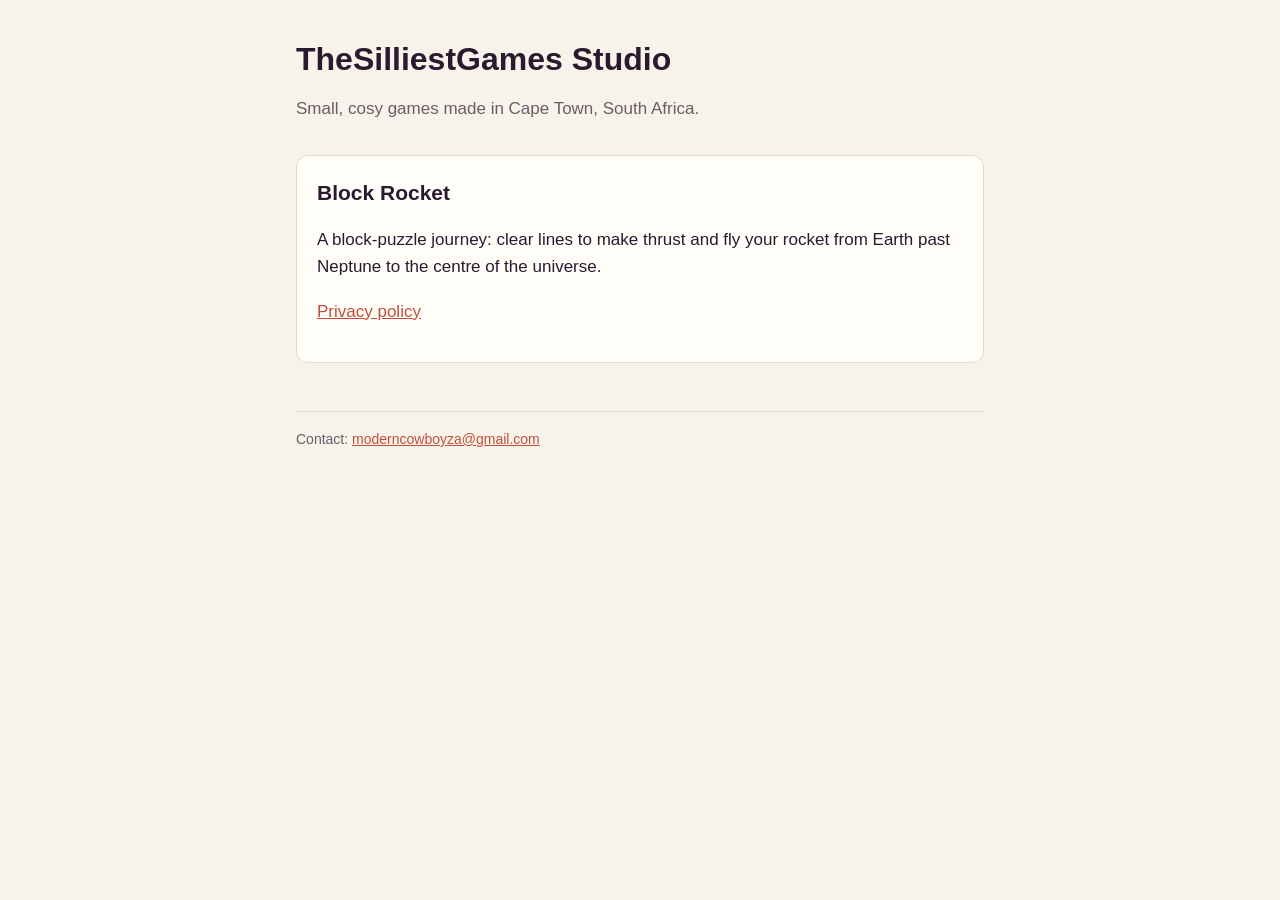
==== index.html @ b9d30fce "Studio site: Block Rocket privacy policy and app-ads.txt Co-Authored-By: Claude Opus 5.5 <noreply@an" ====
<!doctype html>
<html lang="en">
<head>
  <meta charset="utf-8">
  <meta name="viewport" content="width=device-width, initial-scale=1">
  <title>TheSilliestGames Studio</title>
  <meta name="description" content="Small, cosy games from Cape Town.">
  <link rel="stylesheet" href="style.css">
</head>
<body>
<main>
  <header>
    <h1>TheSilliestGames Studio</h1>
    <p class="muted">Small, cosy games made in Cape Town, South Africa.</p>
  </header>

  <div class="card">
    <h2>Block Rocket</h2>
    <p>A block-puzzle journey: clear lines to make thrust and fly your rocket from Earth past Neptune to the centre of the universe.</p>
    <p><a href="block-rocket/privacy/">Privacy policy</a></p>
  </div>

  <footer>Contact: <a href="mailto:moderncowboyza@gmail.com">moderncowboyza@gmail.com</a></footer>
</main>
</body>
</html>
---- style.css ----
:root {
  --bg: #f7f3ea;
  --card: #fffdf8;
  --ink: #2a1a2e;
  --muted: #6b5d68;
  --accent: #c0503a;
  --line: #e4dccb;
}

@media (prefers-color-scheme: dark) {
  :root {
    --bg: #141226;
    --card: #1d1a33;
    --ink: #f0e9dc;
    --muted: #b3a9bf;
    --accent: #f0983e;
    --line: #2e2a4a;
  }
}

* { box-sizing: border-box; }

body {
  margin: 0;
  background: var(--bg);
  color: var(--ink);
  font: 17px/1.6 -apple-system, BlinkMacSystemFont, "Segoe UI", Roboto, Helvetica, Arial, sans-serif;
}

main {
  max-width: 720px;
  margin: 0 auto;
  padding: 40px 16px 64px;
}

header { margin-bottom: 32px; }
header .studio { color: var(--muted); font-size: 15px; margin: 0 0 4px; }
h1 { font-size: 32px; line-height: 1.2; margin: 0 0 8px; }
h2 { font-size: 21px; margin: 36px 0 8px; }
p, li { color: var(--ink); }
.muted { color: var(--muted); }
a { color: var(--accent); }

.card {
  background: var(--card);
  border: 1px solid var(--line);
  border-radius: 12px;
  padding: 20px;
  margin: 16px 0;
}
.card h2 { margin-top: 0; }

ul { padding-left: 22px; }
li { margin: 6px 0; }

footer {
  margin-top: 48px;
  padding-top: 16px;
  border-top: 1px solid var(--line);
  color: var(--muted);
  font-size: 14px;
}
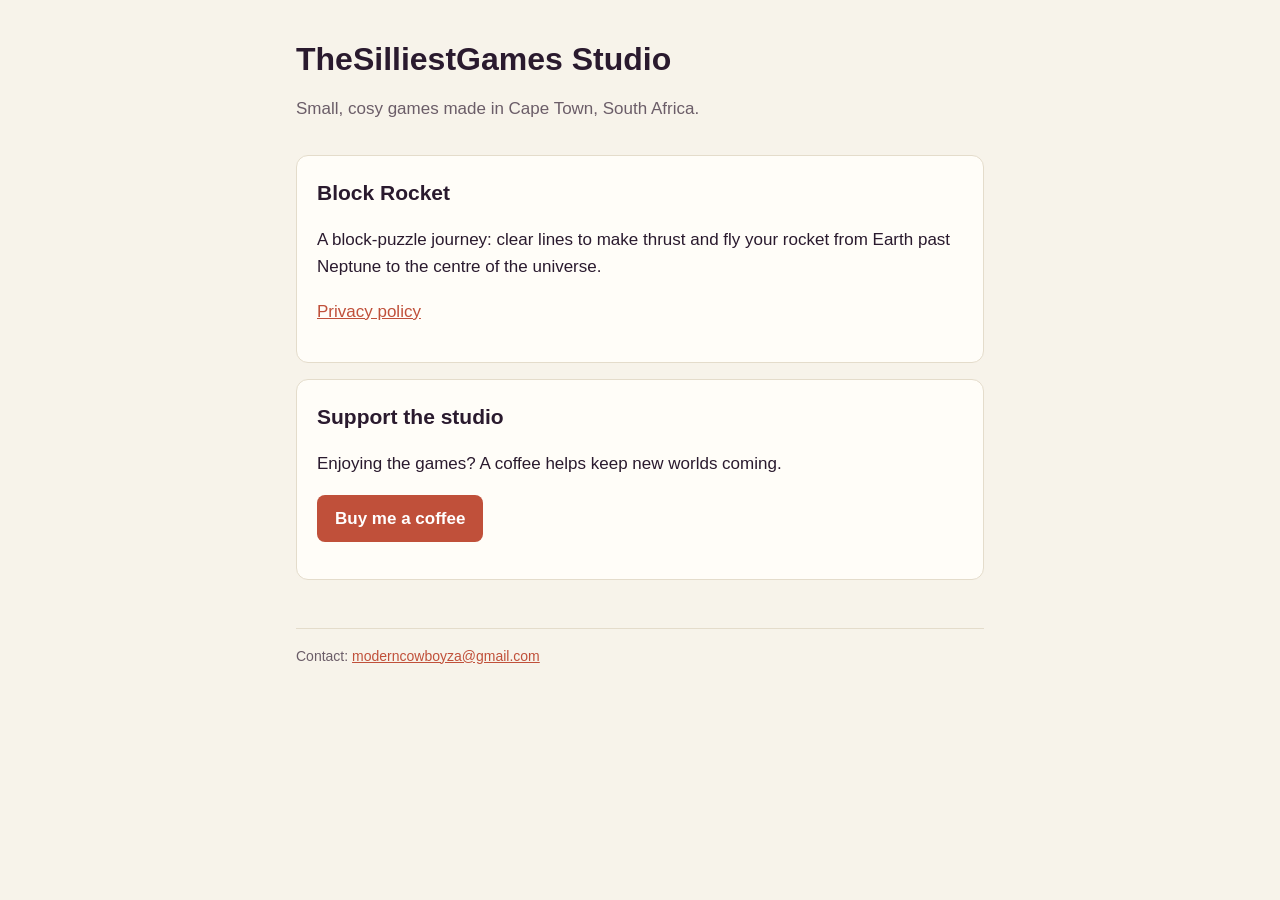
==== commit f2c56808: "Home page: Buy me a coffee link Co-Authored-By: Claude Opus 5.5 <noreply@anthropic.com>" ====
--- a/index.html
+++ b/index.html
@@ -20,6 +20,12 @@
     <p><a href="block-rocket/privacy/">Privacy policy</a></p>
   </div>
 
+  <div class="card">
+    <h2>Support the studio</h2>
+    <p>Enjoying the games? A coffee helps keep new worlds coming.</p>
+    <p><a class="button" href="https://buymeacoffee.com/moderncowboyza">Buy me a coffee</a></p>
+  </div>
+
   <footer>Contact: <a href="mailto:moderncowboyza@gmail.com">moderncowboyza@gmail.com</a></footer>
 </main>
 </body>
--- a/style.css
+++ b/style.css
@@ -5,6 +5,7 @@
   --muted: #6b5d68;
   --accent: #c0503a;
   --line: #e4dccb;
+  --on-accent: #ffffff;
 }
 
 @media (prefers-color-scheme: dark) {
@@ -15,6 +16,7 @@
     --muted: #b3a9bf;
     --accent: #f0983e;
     --line: #2e2a4a;
+    --on-accent: #141226;
   }
 }
 
@@ -50,6 +52,17 @@
 }
 .card h2 { margin-top: 0; }
 
+.button {
+  display: inline-block;
+  background: var(--accent);
+  color: var(--on-accent);
+  font-weight: 600;
+  text-decoration: none;
+  padding: 10px 18px;
+  border-radius: 8px;
+}
+.button:hover { filter: brightness(1.08); }
+
 ul { padding-left: 22px; }
 li { margin: 6px 0; }
 
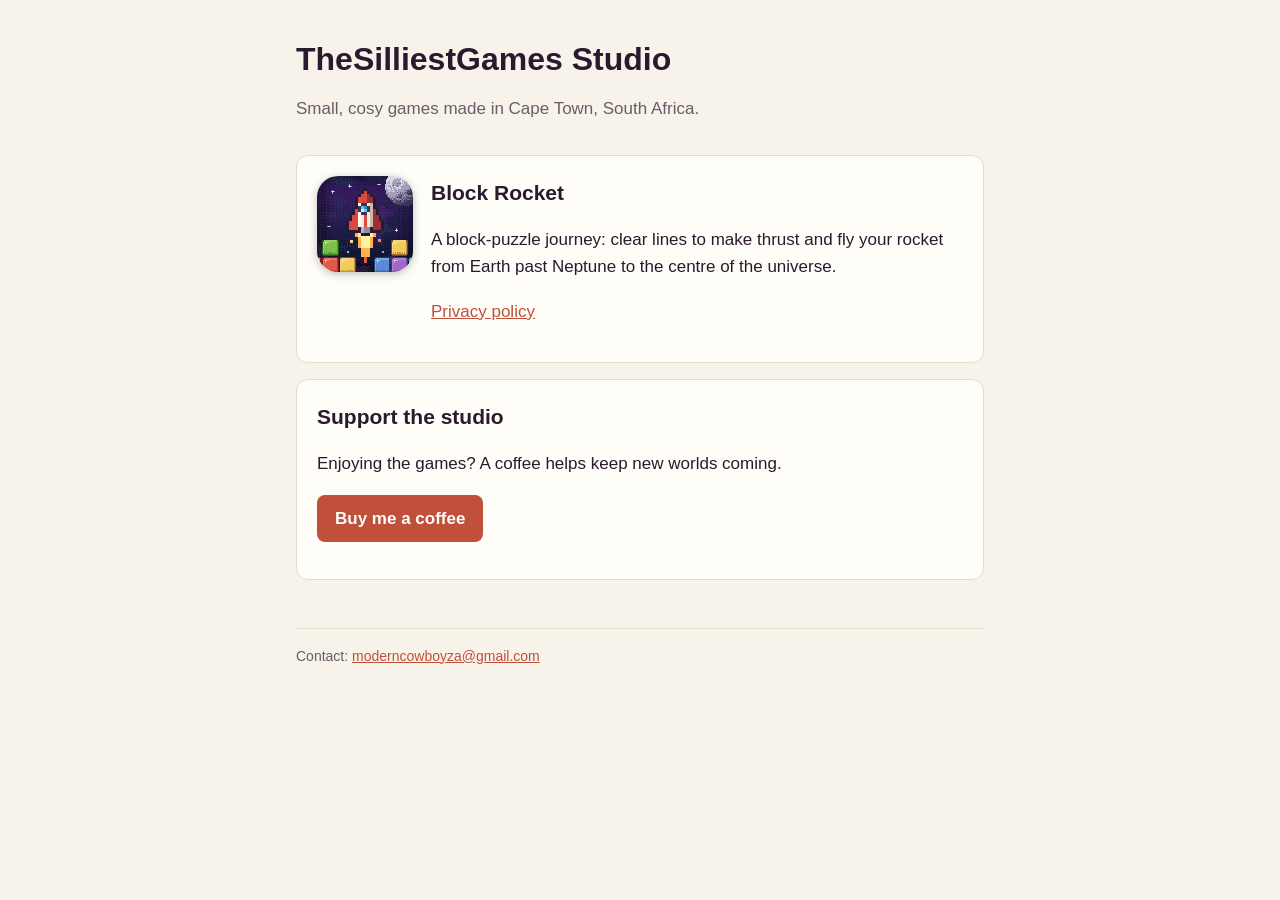
==== commit fc53b716: "Home page: Block Rocket app icon in its card Co-Authored-By: Claude Opus 5.5 <noreply@anthropic.com>" ====
--- a/index.html
+++ b/index.html
@@ -14,10 +14,13 @@
     <p class="muted">Small, cosy games made in Cape Town, South Africa.</p>
   </header>
 
-  <div class="card">
-    <h2>Block Rocket</h2>
-    <p>A block-puzzle journey: clear lines to make thrust and fly your rocket from Earth past Neptune to the centre of the universe.</p>
-    <p><a href="block-rocket/privacy/">Privacy policy</a></p>
+  <div class="card game">
+    <img class="app-icon" src="block-rocket/icon.png" width="96" height="96" alt="Block Rocket app icon: a red pixel-art rocket flying over coloured blocks toward the Moon">
+    <div>
+      <h2>Block Rocket</h2>
+      <p>A block-puzzle journey: clear lines to make thrust and fly your rocket from Earth past Neptune to the centre of the universe.</p>
+      <p><a href="block-rocket/privacy/">Privacy policy</a></p>
+    </div>
   </div>
 
   <div class="card">
--- a/style.css
+++ b/style.css
@@ -52,6 +52,20 @@
 }
 .card h2 { margin-top: 0; }
 
+.game { display: flex; gap: 18px; align-items: flex-start; }
+.game > div { min-width: 0; }
+.app-icon {
+  flex: none;
+  width: 96px;
+  height: 96px;
+  border-radius: 22%; /* the rounded square phones use for app icons */
+  image-rendering: pixelated; /* keep the pixel art crisp when scaled */
+  box-shadow: 0 2px 8px rgba(0, 0, 0, 0.25);
+}
+@media (max-width: 420px) {
+  .app-icon { width: 72px; height: 72px; }
+}
+
 .button {
   display: inline-block;
   background: var(--accent);
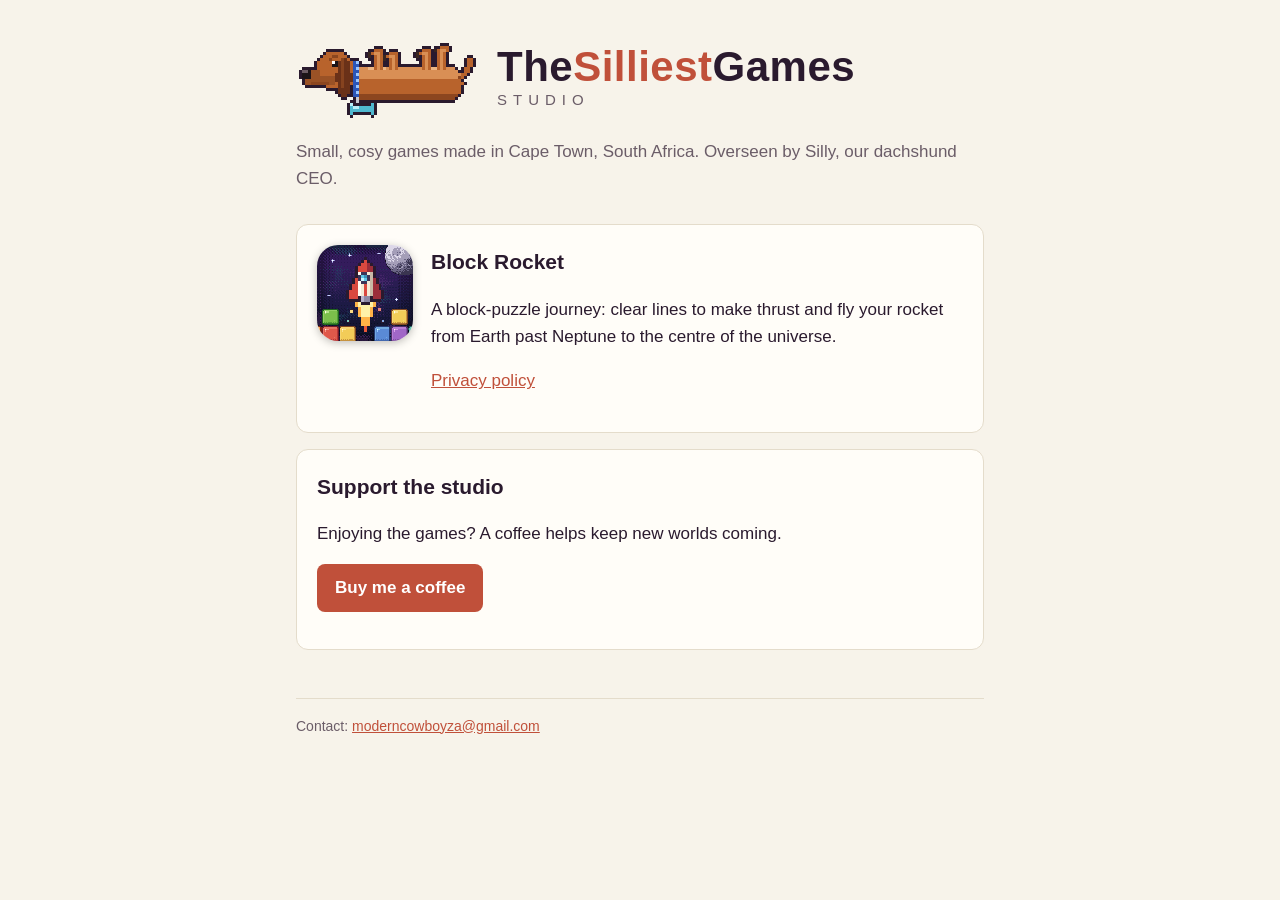
==== commit 719313c1: "Studio logo: Silly the dachshund CEO beside the wordmark The header shows Silly (pixel-art SVG) next" ====
--- a/index.html
+++ b/index.html
@@ -5,13 +5,19 @@
   <meta name="viewport" content="width=device-width, initial-scale=1">
   <title>TheSilliestGames Studio</title>
   <meta name="description" content="Small, cosy games from Cape Town.">
-  <link rel="stylesheet" href="style.css">
+  <link rel="stylesheet" href="style.css?v=4">
 </head>
 <body>
 <main>
   <header>
-    <h1>TheSilliestGames Studio</h1>
-    <p class="muted">Small, cosy games made in Cape Town, South Africa.</p>
+    <div class="logo">
+      <img class="logo-dog" src="brand/silly-mark.svg" width="183" height="81" alt="Silly, the studio's dachshund CEO, napping belly-up">
+      <div>
+        <h1 class="wordmark">The<span>Silliest</span>Games</h1>
+        <p class="studio">STUDIO</p>
+      </div>
+    </div>
+    <p class="muted">Small, cosy games made in Cape Town, South Africa. Overseen by Silly, our dachshund CEO.</p>
   </header>
 
   <div class="card game">
--- a/style.css
+++ b/style.css
@@ -36,6 +36,36 @@
 }
 
 header { margin-bottom: 32px; }
+
+/* Studio logo: Silly (pixel-art SVG) beside the wordmark in Block Rocket's pixel font */
+@font-face {
+  font-family: "Pixelify Sans";
+  src: url("fonts/PixelifySans.ttf") format("truetype");
+  font-display: swap;
+}
+.logo { display: flex; align-items: center; gap: 18px; margin-bottom: 16px; }
+.logo-dog { flex: none; width: 183px; height: auto; image-rendering: pixelated; }
+.wordmark {
+  font-family: "Pixelify Sans", sans-serif;
+  font-weight: 700;
+  font-size: 42px;
+  line-height: 1;
+  letter-spacing: 0.5px;
+  margin: 0;
+}
+.wordmark span { color: var(--accent); }
+.studio {
+  font-family: "Pixelify Sans", sans-serif;
+  font-size: 17px;
+  letter-spacing: 6px;
+  color: var(--muted);
+  margin: 6px 0 0;
+}
+@media (max-width: 560px) {
+  .logo { flex-direction: column; align-items: flex-start; gap: 10px; }
+  .logo-dog { width: 122px; }
+  .wordmark { font-size: 32px; }
+}
 header .studio { color: var(--muted); font-size: 15px; margin: 0 0 4px; }
 h1 { font-size: 32px; line-height: 1.2; margin: 0 0 8px; }
 h2 { font-size: 21px; margin: 36px 0 8px; }
